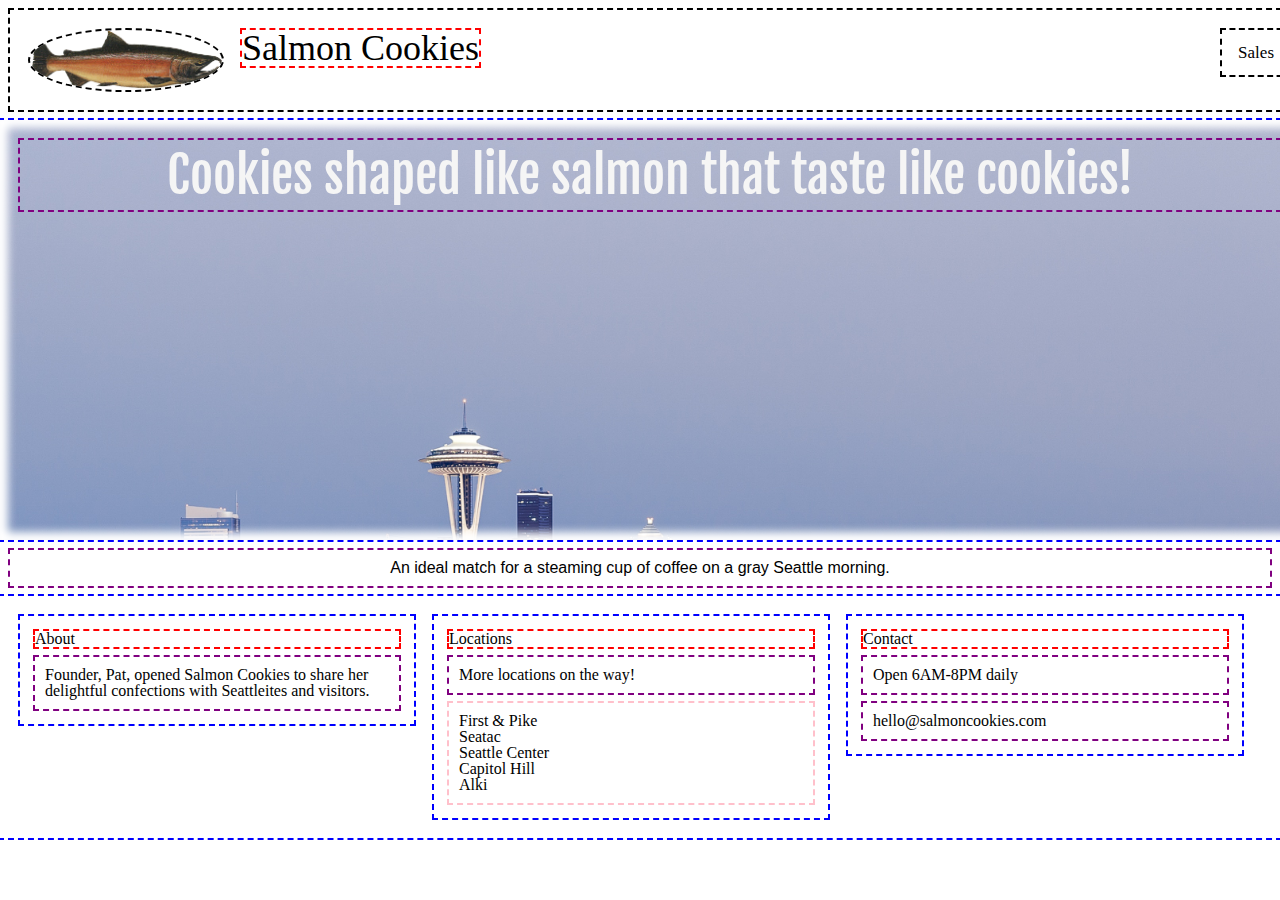
==== index.html @ dc61c177 "added styling to navbar" ====
<!DOCTYPE html>
<html>
<head>
  <meta charset="utf-8" />
  <meta http-equiv="X-UA-Compatible" content="IE=edge">
  <title>Home</title>
  <meta name="viewport" content="width=device-width, initial-scale=1">
  <link rel="stylesheet" href="//fonts.googleapis.com/css?family=Fjalla+One" />
  <link rel="stylesheet" type="text/css" href="css/reset.css" />
  <link rel="stylesheet" type="text/css" href="css/style.css" />
</head>
<body>
  <!-- Top Navigation Bar -->
  <nav id="topnav">
      <img src="assets/salmon.png" id="salmon" alt="salmon">
      <h1 id="main-title">Salmon Cookies</h1>
      <a href="sales.html" class="navlink">Sales</a> 
  </nav><!-- END Top Navigation Bar -->

  <!-- Welcome Image Div -->
  <div id="welcome-div">
    <p id="about">Cookies shaped like salmon that taste like cookies!
    </p>
  </div><!-- END Welcome Image Div -->

  <!-- Introductory Message -->
  <p id="introduction-p">
      An ideal match for a steaming cup of coffee on a gray Seattle morning.
  </p><!-- END Introductory Message -->

  <!-- About/Locations/Contact columns -->
  <div id="main-three-columns">

    <div id="about-div" class="ALCdiv">
      <h2 id="about-title">About</h2>
      <p id="about-text">
          Founder, Pat, opened Salmon Cookies to share her delightful confections with 
          Seattleites and visitors.
      </p>
    </div>

    <div id="location-div" class="ALCdiv">
      <h2 id="locations">Locations</h2>
      <p id="location-text">More locations on the way!</p>
      <ul>
        <li>First &amp Pike</li>
        <li>Seatac</li>
        <li>Seattle Center</li>
        <li>Capitol Hill</li>
        <li>Alki</li>
      </ul>
    </div>
    
    <div id="contact-div" class="ALCdiv">
      <h2 id="contact">Contact</h2>
      <p id="contact-hours">Open 6AM-8PM daily</p>
      <p id="contact-info">hello@salmoncookies.com</p>
    </div>
  </div><!-- END About/Locations/Contact columns -->
</body>
<script src="js/app.js"></script>
</html>
---- css/style.css ----
img, nav, fieldset, form, label, legend,
table, tbody, tfoot, thead, footer, header, a {
	margin: 10px;
  padding: 0;
  outline: 2px black dashed;
}

nav{
  padding: 10px;
  overflow: auto;
  width: 100%;
}

.navlink{
  float: right;
  color: black;
  text-align: center;
  padding: 14px 16px;
  text-decoration: none;
  font-size: 17px;
}

h1{
  font-size: 36px;
  margin: 10px;
}

h1, h2, h3, h4, h5, h6{
  margin: 10px;
  padding: 0;
  outline: 2px red dashed;
}

div{
  margin: 10px, 10px, 10px, 10px;
  padding: 10px;
  outline: 2px blue dashed;
  overflow: auto;
  width: 100%;
}

p{
  margin: 10px;
  padding: 10px;
  outline: 2px purple dashed;
}

ul{
  margin: 10px;
  padding: 10px;
  outline: 2px pink dashed;
}

img{
  border-radius: 50%;
  max-width: 100%;
  max-height: 100%;
}

table{
  font-family: Helvetica, sans-serif;
  width: 640px;
  border-collapse: collapse;
  border-spacing: 0;
}

td, th{
  border: 1px solid transparent;
  height: 30px;
  transition: all 0.3s;
  padding: 3px;
}

th{
  font-weight: bold;
}

td{
  text-align: center;
}

th, td{
  padding: 6px;    box-shadow: 0 0 8px 8px white inset;
}

tr:nth-child(even) td{
  background: #F1F1F1;
}

tr:nth-child(odd) td{
  background: #FEFEFE;
}

tr td:hover{
  background: #666;
  color: #FFF;
}

thead, tfoot{
  padding: 5px;
}


.ALCdiv{
  width: 30%;
  float: left;
  margin: 10px;
  padding: 5px;
}

#main-title, #salmon{
  float: left;
}

#salmon{
  max-width: 15%;
}

#three-main-columns{
  overflow: auto;
  width: 100%;
}

#welcome-div{
  background-image: url(../img/ganapathy-kumar-113604-unsplash.jpg);
  background-size: cover;
  height: 400px;
  box-shadow: 0 0 8px 8px white inset;
}

#main-title{
  display: inline;
}

#introduction-p{
  text-align: center;
  font-family: sans-serif;
  color: black;
}

#about{
  font-size: 50px;
  font-family: 'Fjalla One';
  text-align: center;
  color: whitesmoke;
}
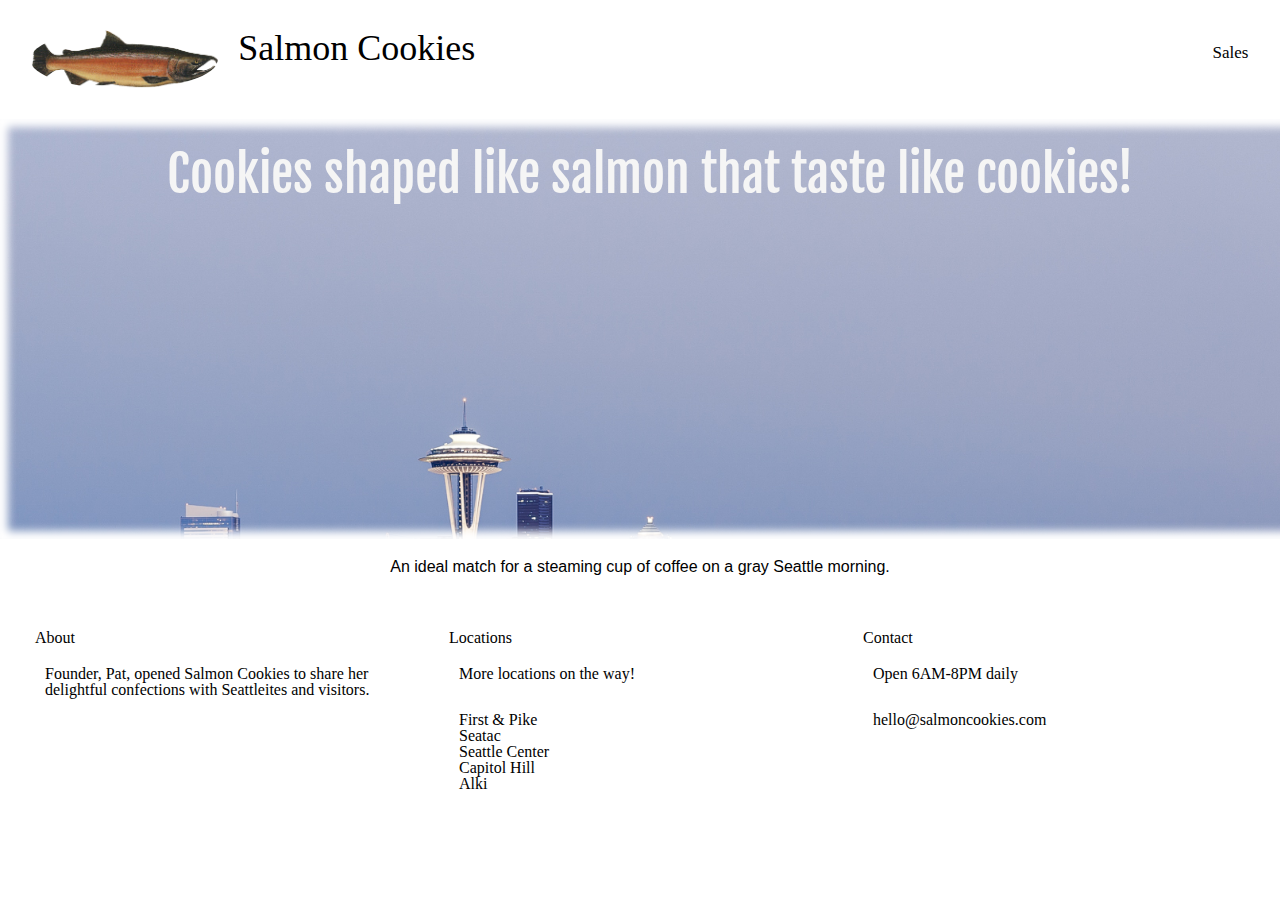
==== commit e0f3450a: "fixed google fonts api call" ====
--- a/index.html
+++ b/index.html
@@ -5,7 +5,7 @@
   <meta http-equiv="X-UA-Compatible" content="IE=edge">
   <title>Home</title>
   <meta name="viewport" content="width=device-width, initial-scale=1">
-  <link rel="stylesheet" href="//fonts.googleapis.com/css?family=Fjalla+One" />
+  <link rel="stylesheet" href="https://fonts.googleapis.com/css?family=Fjalla+One" />
   <link rel="stylesheet" type="text/css" href="css/reset.css" />
   <link rel="stylesheet" type="text/css" href="css/style.css" />
 </head>
--- a/css/style.css
+++ b/css/style.css
@@ -2,13 +2,14 @@
 table, tbody, tfoot, thead, footer, header, a {
 	margin: 10px;
   padding: 0;
-  outline: 2px black dashed;
+  /* outline: 2px black dashed; */
 }
 
 nav{
   padding: 10px;
+  margin: 10px;
   overflow: auto;
-  width: 100%;
+  width: 98%;
 }
 
 .navlink{
@@ -28,13 +29,13 @@
 h1, h2, h3, h4, h5, h6{
   margin: 10px;
   padding: 0;
-  outline: 2px red dashed;
+  /* outline: 2px red dashed; */
 }
 
 div{
   margin: 10px, 10px, 10px, 10px;
   padding: 10px;
-  outline: 2px blue dashed;
+  /* outline: 2px blue dashed; */
   overflow: auto;
   width: 100%;
 }
@@ -42,13 +43,13 @@
 p{
   margin: 10px;
   padding: 10px;
-  outline: 2px purple dashed;
+  /* outline: 2px purple dashed; */
 }
 
 ul{
   margin: 10px;
   padding: 10px;
-  outline: 2px pink dashed;
+  /* outline: 2px pink dashed; */
 }
 
 img{
@@ -62,6 +63,7 @@
   width: 640px;
   border-collapse: collapse;
   border-spacing: 0;
+  border: 2px black solid;
 }
 
 td, th{
@@ -80,11 +82,11 @@
 }
 
 th, td{
-  padding: 6px;    box-shadow: 0 0 8px 8px white inset;
+  padding: 6px;
 }
 
 tr:nth-child(even) td{
-  background: #F1F1F1;
+  background: rgb(155, 176, 202);
 }
 
 tr:nth-child(odd) td{
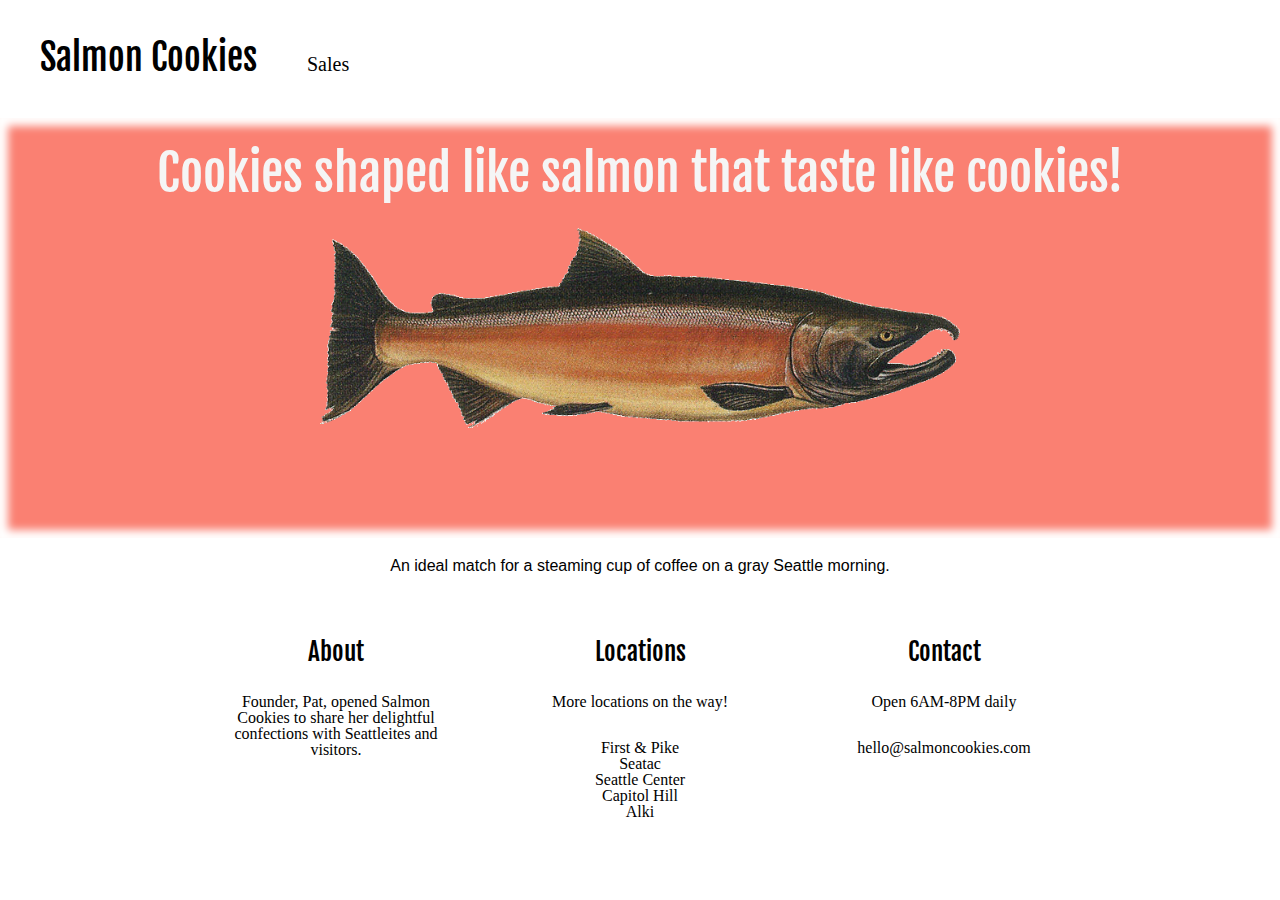
==== commit e1b0dc23: "added styling to ALC div and welcome div" ====
--- a/index.html
+++ b/index.html
@@ -12,14 +12,14 @@
 <body>
   <!-- Top Navigation Bar -->
   <nav id="topnav">
-      <img src="assets/salmon.png" id="salmon" alt="salmon">
       <h1 id="main-title">Salmon Cookies</h1>
       <a href="sales.html" class="navlink">Sales</a> 
   </nav><!-- END Top Navigation Bar -->
 
   <!-- Welcome Image Div -->
   <div id="welcome-div">
-    <p id="about">Cookies shaped like salmon that taste like cookies!
+    <p id="about">
+      Cookies shaped like salmon that taste like cookies!
     </p>
   </div><!-- END Welcome Image Div -->
 
@@ -29,7 +29,7 @@
   </p><!-- END Introductory Message -->
 
   <!-- About/Locations/Contact columns -->
-  <div id="main-three-columns">
+  <main id="main-three-columns">
 
     <div id="about-div" class="ALCdiv">
       <h2 id="about-title">About</h2>
@@ -56,7 +56,7 @@
       <p id="contact-hours">Open 6AM-8PM daily</p>
       <p id="contact-info">hello@salmoncookies.com</p>
     </div>
-  </div><!-- END About/Locations/Contact columns -->
+  </main><!-- END About/Locations/Contact columns -->
 </body>
 <script src="js/app.js"></script>
 </html>
--- a/css/style.css
+++ b/css/style.css
@@ -1,5 +1,5 @@
-img, nav, fieldset, form, label, legend,
-table, tbody, tfoot, thead, footer, header, a {
+main, nav, fieldset, form, label, legend,
+tbody, tfoot, thead, footer, header, a {
 	margin: 10px;
   padding: 0;
   /* outline: 2px black dashed; */
@@ -9,16 +9,17 @@
   padding: 10px;
   margin: 10px;
   overflow: auto;
-  width: 98%;
+  width: auto;
+  /* outline: 2px green dashed; */
 }
 
 .navlink{
-  float: right;
   color: black;
+  display: inline-block;
   text-align: center;
   padding: 14px 16px;
   text-decoration: none;
-  font-size: 17px;
+  font-size: 20px;
 }
 
 h1{
@@ -28,16 +29,16 @@
 
 h1, h2, h3, h4, h5, h6{
   margin: 10px;
-  padding: 0;
+  padding: 10px;
   /* outline: 2px red dashed; */
+  font-family: "Fjalla One";
 }
 
 div{
   margin: 10px, 10px, 10px, 10px;
   padding: 10px;
   /* outline: 2px blue dashed; */
-  overflow: auto;
-  width: 100%;
+  width: auto;
 }
 
 p{
@@ -103,35 +104,35 @@
 }
 
 
-.ALCdiv{
-  width: 30%;
-  float: left;
-  margin: 10px;
+div.ALCdiv{
+  width: 250px;
+  display: inline-block;
+  margin: 20px;
   padding: 5px;
+  vertical-align: top;
 }
 
-#main-title, #salmon{
-  float: left;
+div.ALCdiv h2{
+  font-size: 25px;
 }
 
-#salmon{
-  max-width: 15%;
-}
-
-#three-main-columns{
-  overflow: auto;
-  width: 100%;
+main{
+  max-width: auto;
+  text-align: center;
 }
 
 #welcome-div{
-  background-image: url(../img/ganapathy-kumar-113604-unsplash.jpg);
-  background-size: cover;
+  background-image: url(../assets/salmon.png);
+  background-repeat: no-repeat;
+  background-size: 50%;
+  background-position: center;
   height: 400px;
+  background-color: salmon;
   box-shadow: 0 0 8px 8px white inset;
 }
 
 #main-title{
-  display: inline;
+  display: inline-block;
 }
 
 #introduction-p{
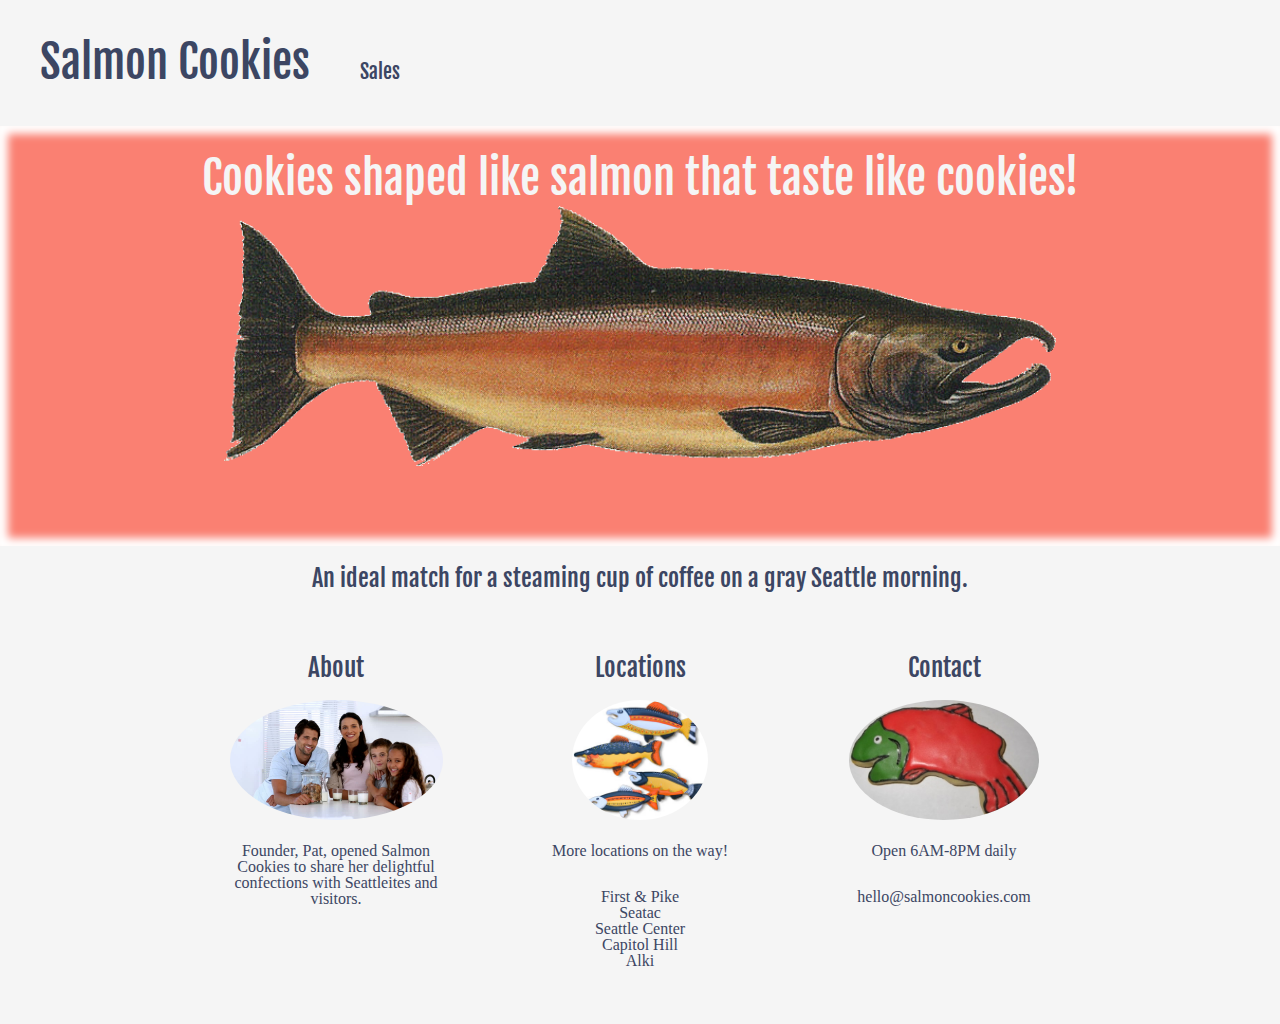
==== commit 67cda1f4: "added images to ALC-divs" ====
--- a/index.html
+++ b/index.html
@@ -33,6 +33,7 @@
 
     <div id="about-div" class="ALCdiv">
       <h2 id="about-title">About</h2>
+      <img src="assets/family.jpg">
       <p id="about-text">
           Founder, Pat, opened Salmon Cookies to share her delightful confections with 
           Seattleites and visitors.
@@ -41,6 +42,7 @@
 
     <div id="location-div" class="ALCdiv">
       <h2 id="locations">Locations</h2>
+      <img src="assets/fish.jpg">
       <p id="location-text">More locations on the way!</p>
       <ul>
         <li>First &amp Pike</li>
@@ -53,6 +55,7 @@
     
     <div id="contact-div" class="ALCdiv">
       <h2 id="contact">Contact</h2>
+      <img src="assets/frosted-cookie.jpg">
       <p id="contact-hours">Open 6AM-8PM daily</p>
       <p id="contact-info">hello@salmoncookies.com</p>
     </div>
--- a/css/style.css
+++ b/css/style.css
@@ -5,25 +5,30 @@
   /* outline: 2px black dashed; */
 }
 
+body{
+  background-color:whitesmoke;
+  color: #3c4663;
+}
+
 nav{
   padding: 10px;
   margin: 10px;
-  overflow: auto;
   width: auto;
   /* outline: 2px green dashed; */
 }
 
 .navlink{
-  color: black;
+  color: #3c4663;
   display: inline-block;
   text-align: center;
   padding: 14px 16px;
   text-decoration: none;
   font-size: 20px;
+  font-family: "Fjalla One";
 }
 
 h1{
-  font-size: 36px;
+  font-size: 45px;
   margin: 10px;
 }
 
@@ -41,6 +46,12 @@
   width: auto;
 }
 
+.ALCdiv img{
+  height: 120px;
+  width: auto;
+  border-radius: 50%;
+}
+
 p{
   margin: 10px;
   padding: 10px;
@@ -51,12 +62,6 @@
   margin: 10px;
   padding: 10px;
   /* outline: 2px pink dashed; */
-}
-
-img{
-  border-radius: 50%;
-  max-width: 100%;
-  max-height: 100%;
 }
 
 table{
@@ -124,11 +129,11 @@
 #welcome-div{
   background-image: url(../assets/salmon.png);
   background-repeat: no-repeat;
-  background-size: 50%;
+  background-size: 65%;
   background-position: center;
   height: 400px;
   background-color: salmon;
-  box-shadow: 0 0 8px 8px white inset;
+  box-shadow: 0 0 8px 8px white inset; */
 }
 
 #main-title{
@@ -137,12 +142,13 @@
 
 #introduction-p{
   text-align: center;
-  font-family: sans-serif;
-  color: black;
+  font-family: "Fjalla One";
+  color: #3c4663;
+  font-size: 24px;
 }
 
 #about{
-  font-size: 50px;
+  font-size: 45px;
   font-family: 'Fjalla One';
   text-align: center;
   color: whitesmoke;
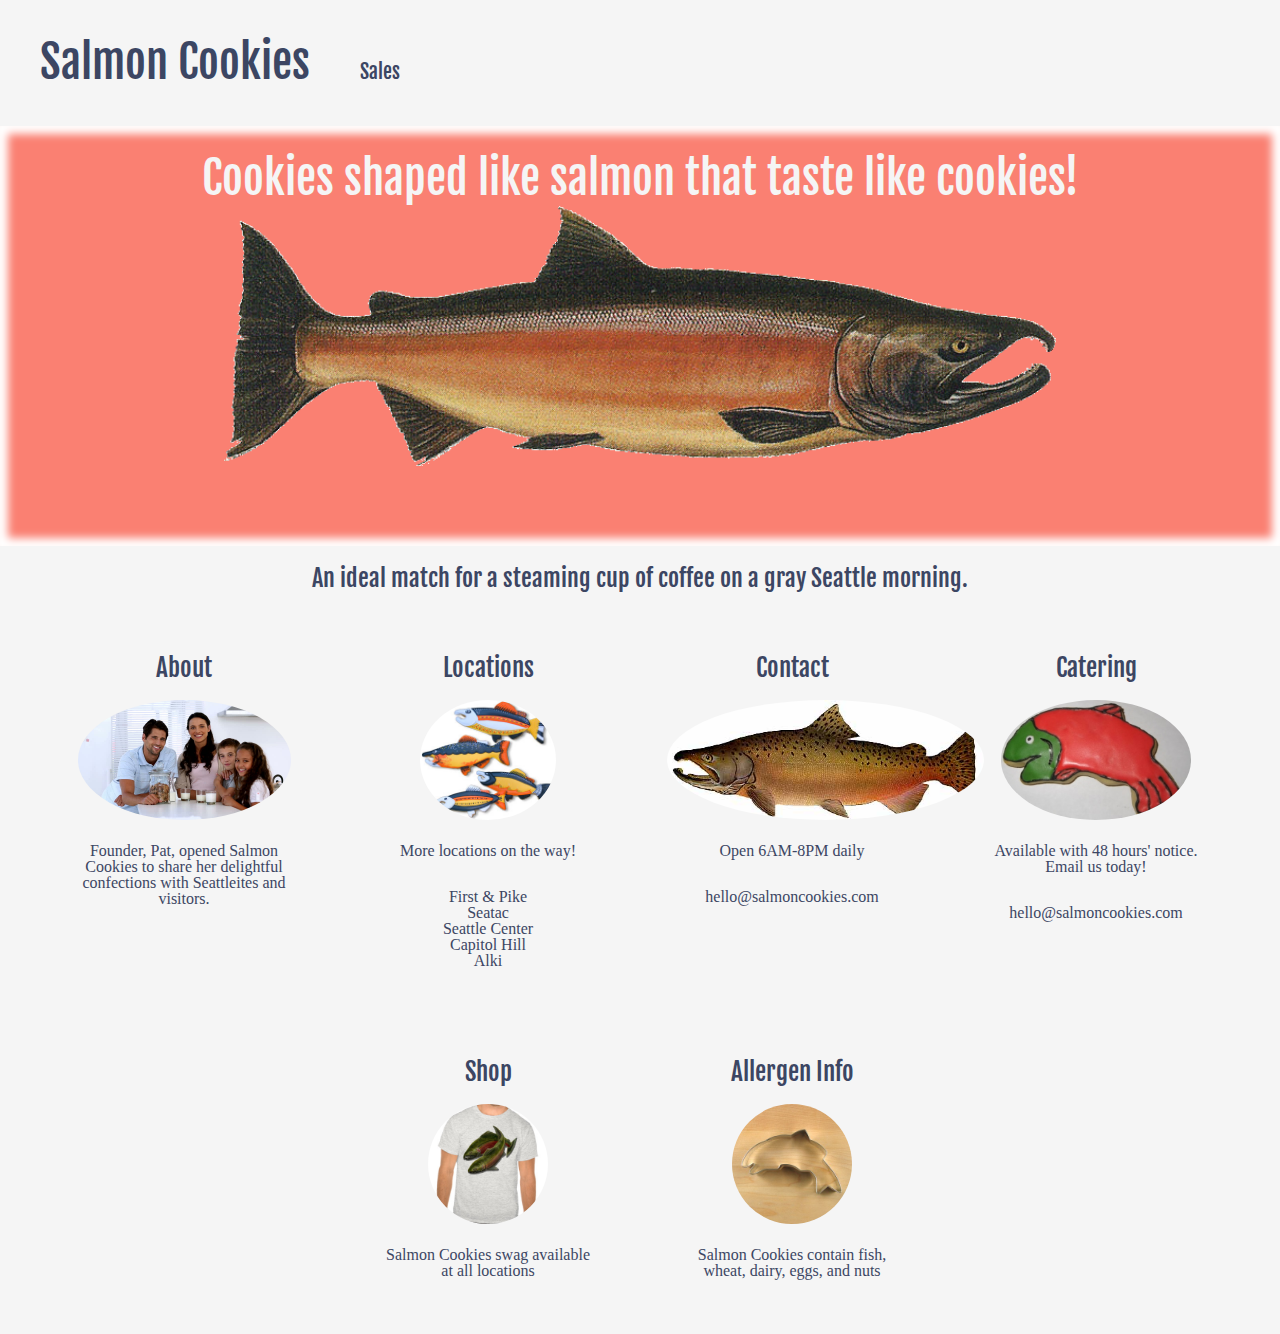
==== commit 429f5d8f: "added new ALC sections to index.html" ====
--- a/index.html
+++ b/index.html
@@ -55,10 +55,30 @@
     
     <div id="contact-div" class="ALCdiv">
       <h2 id="contact">Contact</h2>
-      <img src="assets/frosted-cookie.jpg">
+      <img src="assets/chinook.jpg">
       <p id="contact-hours">Open 6AM-8PM daily</p>
       <p id="contact-info">hello@salmoncookies.com</p>
     </div>
+
+    <div id="cater-div" class="ALCdiv">
+      <h2 id="cater">Catering</h2>
+      <img src="assets/frosted-cookie.jpg">
+      <p id="cater-info">Available with 48 hours' notice. Email us today!</p>
+      <p id="email">hello@salmoncookies.com</p>
+    </div>
+
+    <div id="merch-div" class="ALCdiv">
+      <h2 id="merch">Shop</h2>
+      <img src="assets/shirt.jpg">
+      <p id="merch-info">Salmon Cookies swag available at all locations</p>
+    </div>
+
+    <div id="allergy-div" class="ALCdiv">
+      <h2 id="allergy">Allergen Info</h2>
+      <img src="assets/cutter.jpeg">
+      <p id="allergen-info">Salmon Cookies contain fish, wheat, dairy, eggs, and nuts</p>
+    </div>
+
   </main><!-- END About/Locations/Contact columns -->
 </body>
 <script src="js/app.js"></script>
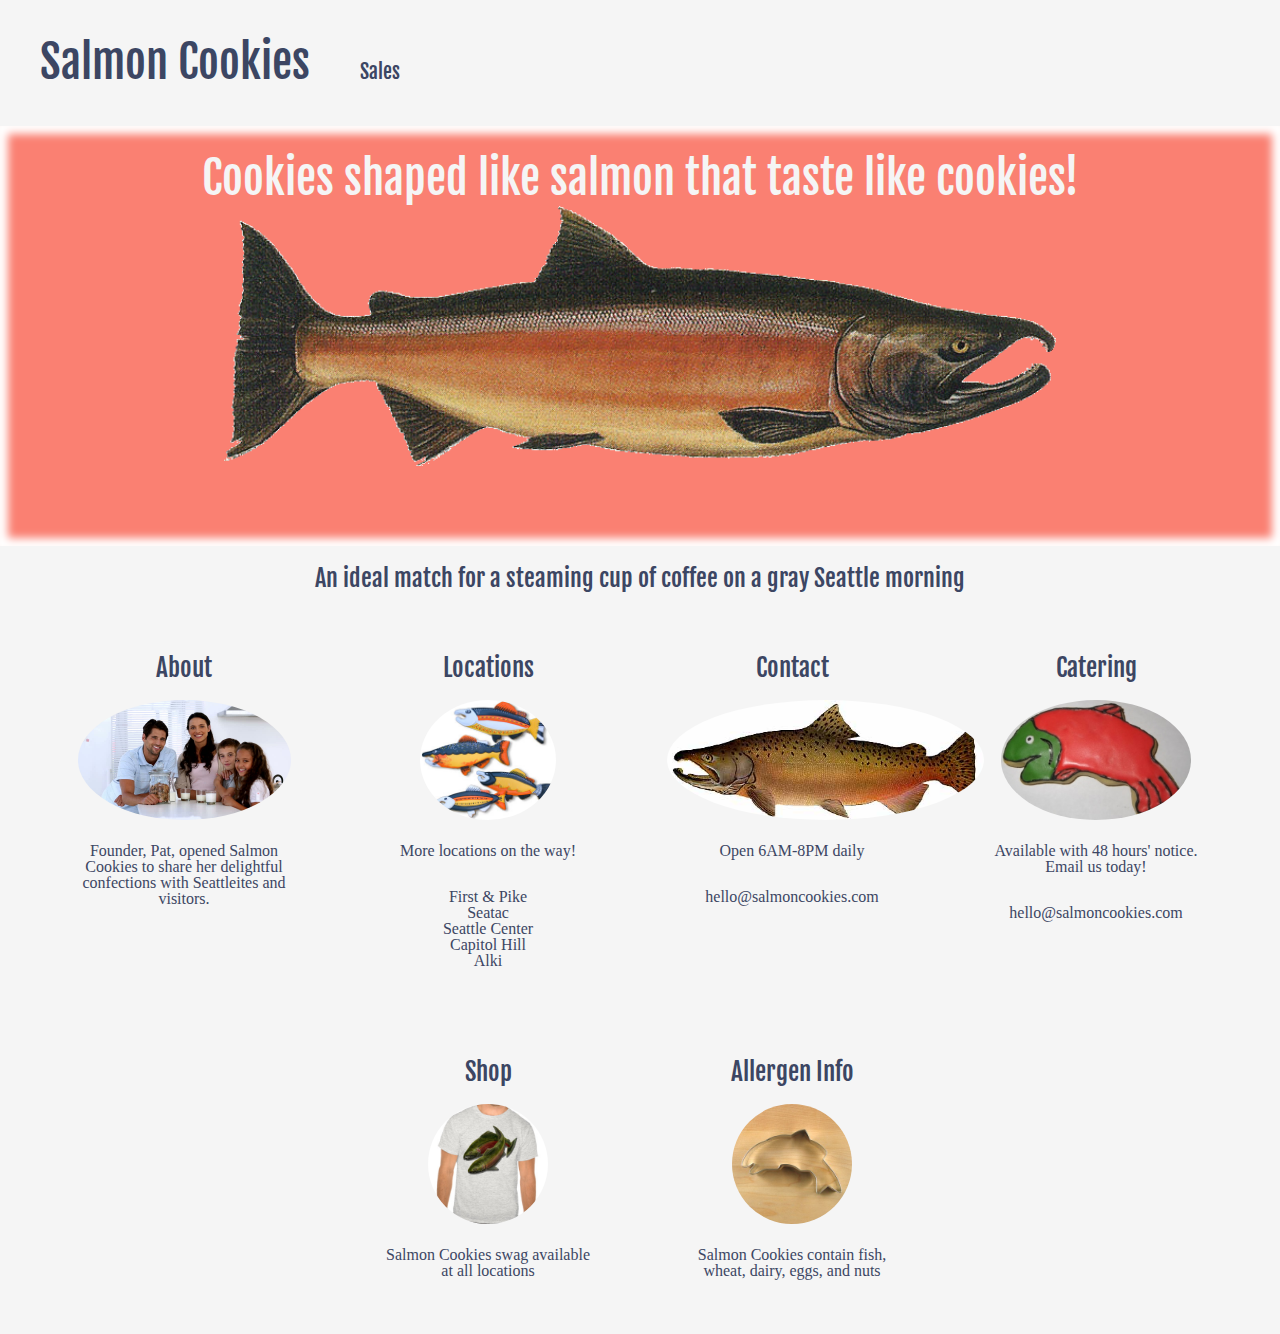
==== commit bce59d86: "added form styling" ====
--- a/index.html
+++ b/index.html
@@ -25,7 +25,7 @@
 
   <!-- Introductory Message -->
   <p id="introduction-p">
-      An ideal match for a steaming cup of coffee on a gray Seattle morning.
+      An ideal match for a steaming cup of coffee on a gray Seattle morning
   </p><!-- END Introductory Message -->
 
   <!-- About/Locations/Contact columns -->
--- a/css/style.css
+++ b/css/style.css
@@ -1,4 +1,4 @@
-main, nav, fieldset, form, label, legend,
+main, nav, fieldset, label, legend,
 tbody, tfoot, thead, footer, header, a {
 	margin: 10px;
   padding: 0;
@@ -10,11 +10,20 @@
   color: #3c4663;
 }
 
+table{
+  margin: auto;
+}
+
+
 nav{
   padding: 10px;
   margin: 10px;
   width: auto;
   /* outline: 2px green dashed; */
+}
+
+form, fieldset{
+  text-align: left;
 }
 
 .navlink{
@@ -32,7 +41,7 @@
   margin: 10px;
 }
 
-h1, h2, h3, h4, h5, h6{
+h1, h2, h3, h4, h5, h6, legend{
   margin: 10px;
   padding: 10px;
   /* outline: 2px red dashed; */
@@ -76,7 +85,7 @@
   border: 1px solid transparent;
   height: 30px;
   transition: all 0.3s;
-  padding: 3px;
+  padding: 9px;
 }
 
 th{
@@ -85,10 +94,7 @@
 
 td{
   text-align: center;
-}
-
-th, td{
-  padding: 6px;
+  vertical-align: center;
 }
 
 tr:nth-child(even) td{
@@ -119,6 +125,16 @@
 
 div.ALCdiv h2{
   font-size: 25px;
+}
+
+h1.sales-page, legend{
+  font-size: 30px;
+}
+
+label, input{
+  margin: 3px;
+  display: block;
+  width: 300px;
 }
 
 main{
@@ -153,3 +169,23 @@
   text-align: center;
   color: whitesmoke;
 }
+
+#store-data{
+  text-align: center;
+  width: auto;
+  padding: 15px;
+}
+
+#newStoreForm{
+  width: 500px;
+  margin: 50px auto 100px auto;
+}
+
+#form-submit{
+  position: relative;
+  left: 10px;
+}
+
+#addNewStoreDiv{
+  padding: 0px;
+}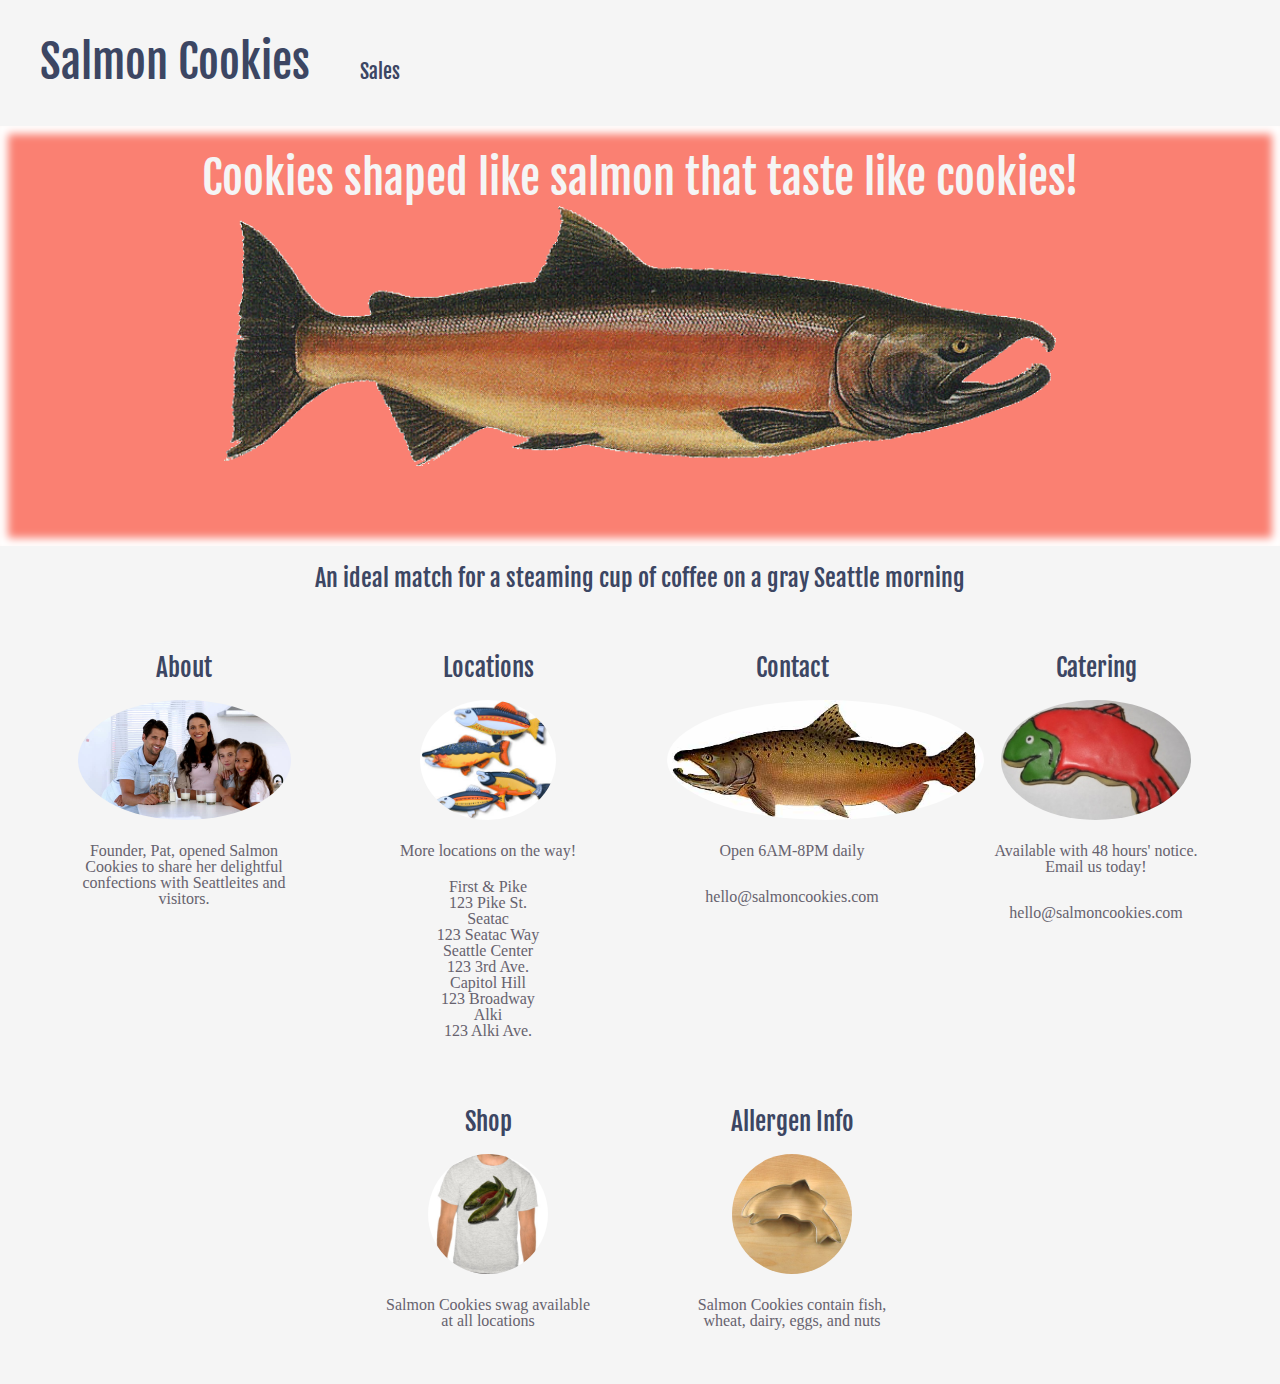
==== commit f324daf8: "added location addresses" ====
--- a/index.html
+++ b/index.html
@@ -44,13 +44,18 @@
       <h2 id="locations">Locations</h2>
       <img src="assets/fish.jpg">
       <p id="location-text">More locations on the way!</p>
-      <ul>
-        <li>First &amp Pike</li>
-        <li>Seatac</li>
-        <li>Seattle Center</li>
-        <li>Capitol Hill</li>
-        <li>Alki</li>
-      </ul>
+      <dl>
+        <dt>First &amp Pike</dt>
+        <dd>123 Pike St.</dd>
+        <dt>Seatac</dt>
+        <dd>123 Seatac Way</dd>
+        <dt>Seattle Center</dt>
+        <dd>123 3rd Ave.</dd>
+        <dt>Capitol Hill</dt>
+        <dd>123 Broadway</dd>
+        <dt>Alki</dt>
+        <dd>123 Alki Ave.</dd>
+      </dl>
     </div>
     
     <div id="contact-div" class="ALCdiv">
--- a/css/style.css
+++ b/css/style.css
@@ -7,11 +7,12 @@
 
 body{
   background-color:whitesmoke;
-  color: #3c4663;
+  color: rgb(102, 98, 110);
 }
 
 table{
   margin: auto;
+  background-color: lightsteelblue;
 }
 
 
@@ -46,6 +47,8 @@
   padding: 10px;
   /* outline: 2px red dashed; */
   font-family: "Fjalla One";
+  color: #3c4663;
+  
 }
 
 div{
@@ -133,6 +136,7 @@
 
 label, input{
   margin: 3px;
+  margin-bottom: -5px;
   display: block;
   width: 300px;
 }
@@ -178,14 +182,16 @@
 
 #newStoreForm{
   width: 500px;
-  margin: 50px auto 100px auto;
 }
 
 #form-submit{
   position: relative;
   left: 10px;
+  font-family: "Fjalla One";
+  margin-bottom: 10px;
 }
 
 #addNewStoreDiv{
   padding: 0px;
+  margin: 30px;
 }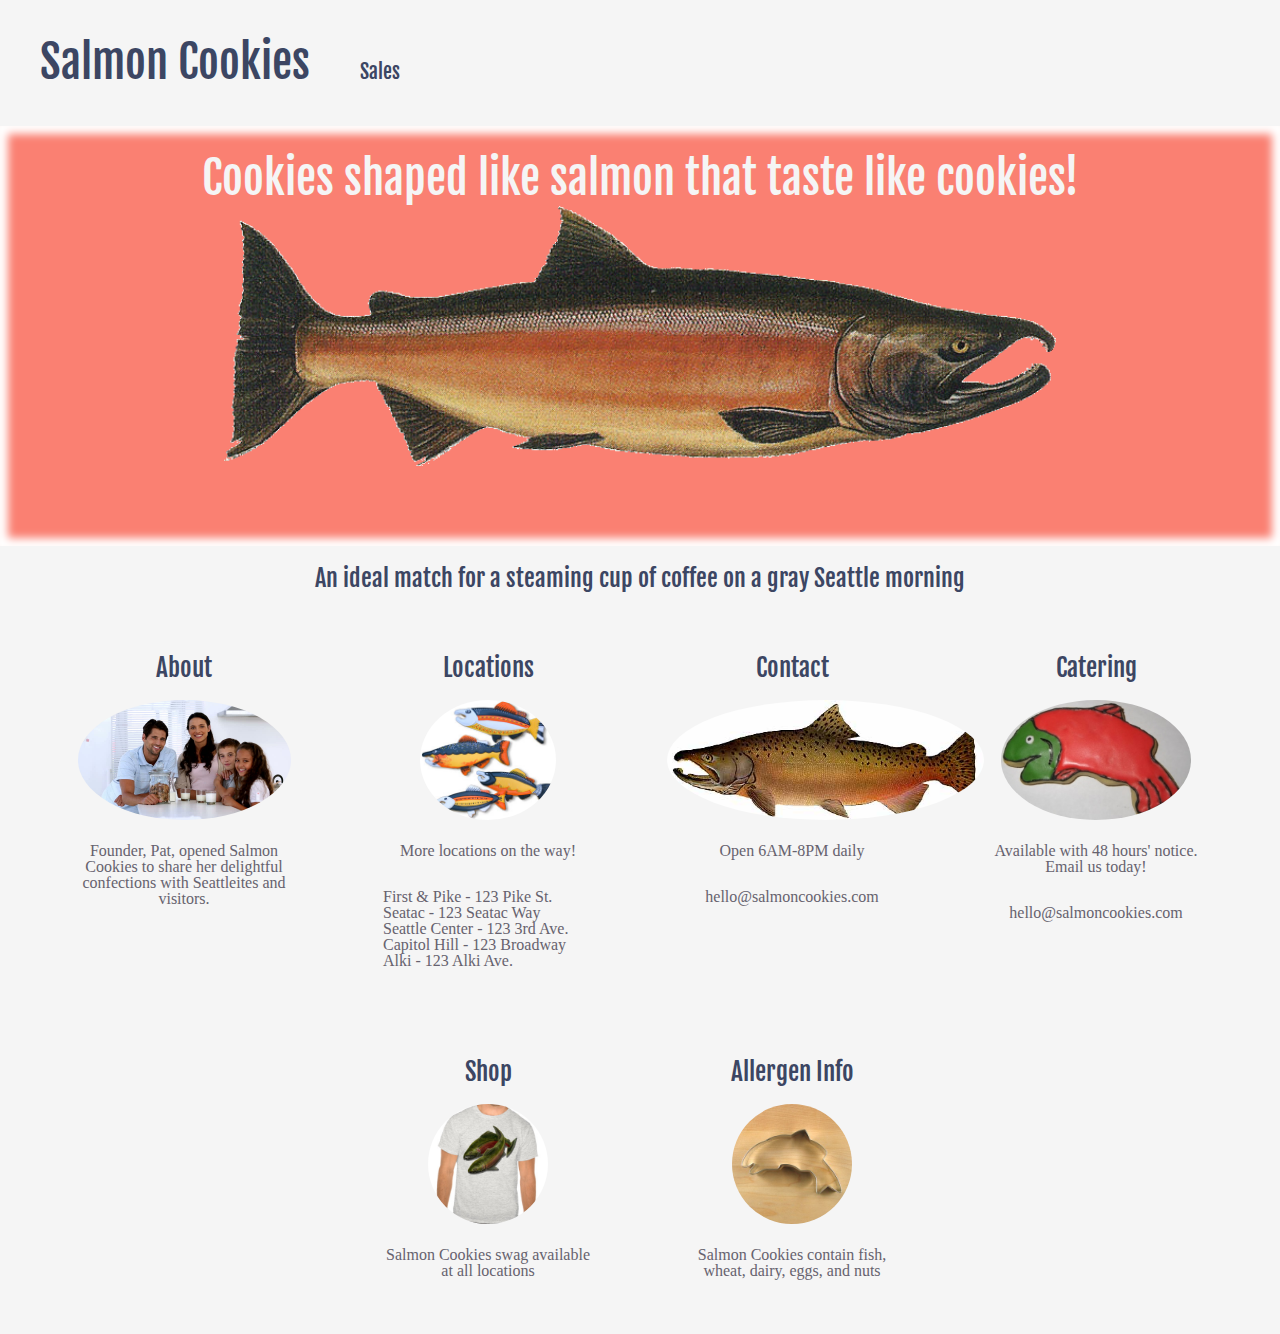
==== commit 7866789b: "fixed location list" ====
--- a/index.html
+++ b/index.html
@@ -44,18 +44,14 @@
       <h2 id="locations">Locations</h2>
       <img src="assets/fish.jpg">
       <p id="location-text">More locations on the way!</p>
-      <dl>
-        <dt>First &amp Pike</dt>
-        <dd>123 Pike St.</dd>
-        <dt>Seatac</dt>
-        <dd>123 Seatac Way</dd>
-        <dt>Seattle Center</dt>
-        <dd>123 3rd Ave.</dd>
-        <dt>Capitol Hill</dt>
-        <dd>123 Broadway</dd>
-        <dt>Alki</dt>
-        <dd>123 Alki Ave.</dd>
-      </dl>
+      <ul>
+        <li>First &amp Pike - 123 Pike St.</li>
+    
+        <li>Seatac - 123 Seatac Way</li>
+        <li>Seattle Center - 123 3rd Ave.</li>
+        <li>Capitol Hill - 123 Broadway</li>
+        <li>Alki - 123 Alki Ave.</li>
+      </ul>
     </div>
     
     <div id="contact-div" class="ALCdiv">
--- a/css/style.css
+++ b/css/style.css
@@ -145,6 +145,12 @@
   max-width: auto;
   text-align: center;
 }
+
+ul li{
+  text-align: left;
+  list-style-position: inside;
+}
+
 
 #welcome-div{
   background-image: url(../assets/salmon.png);
